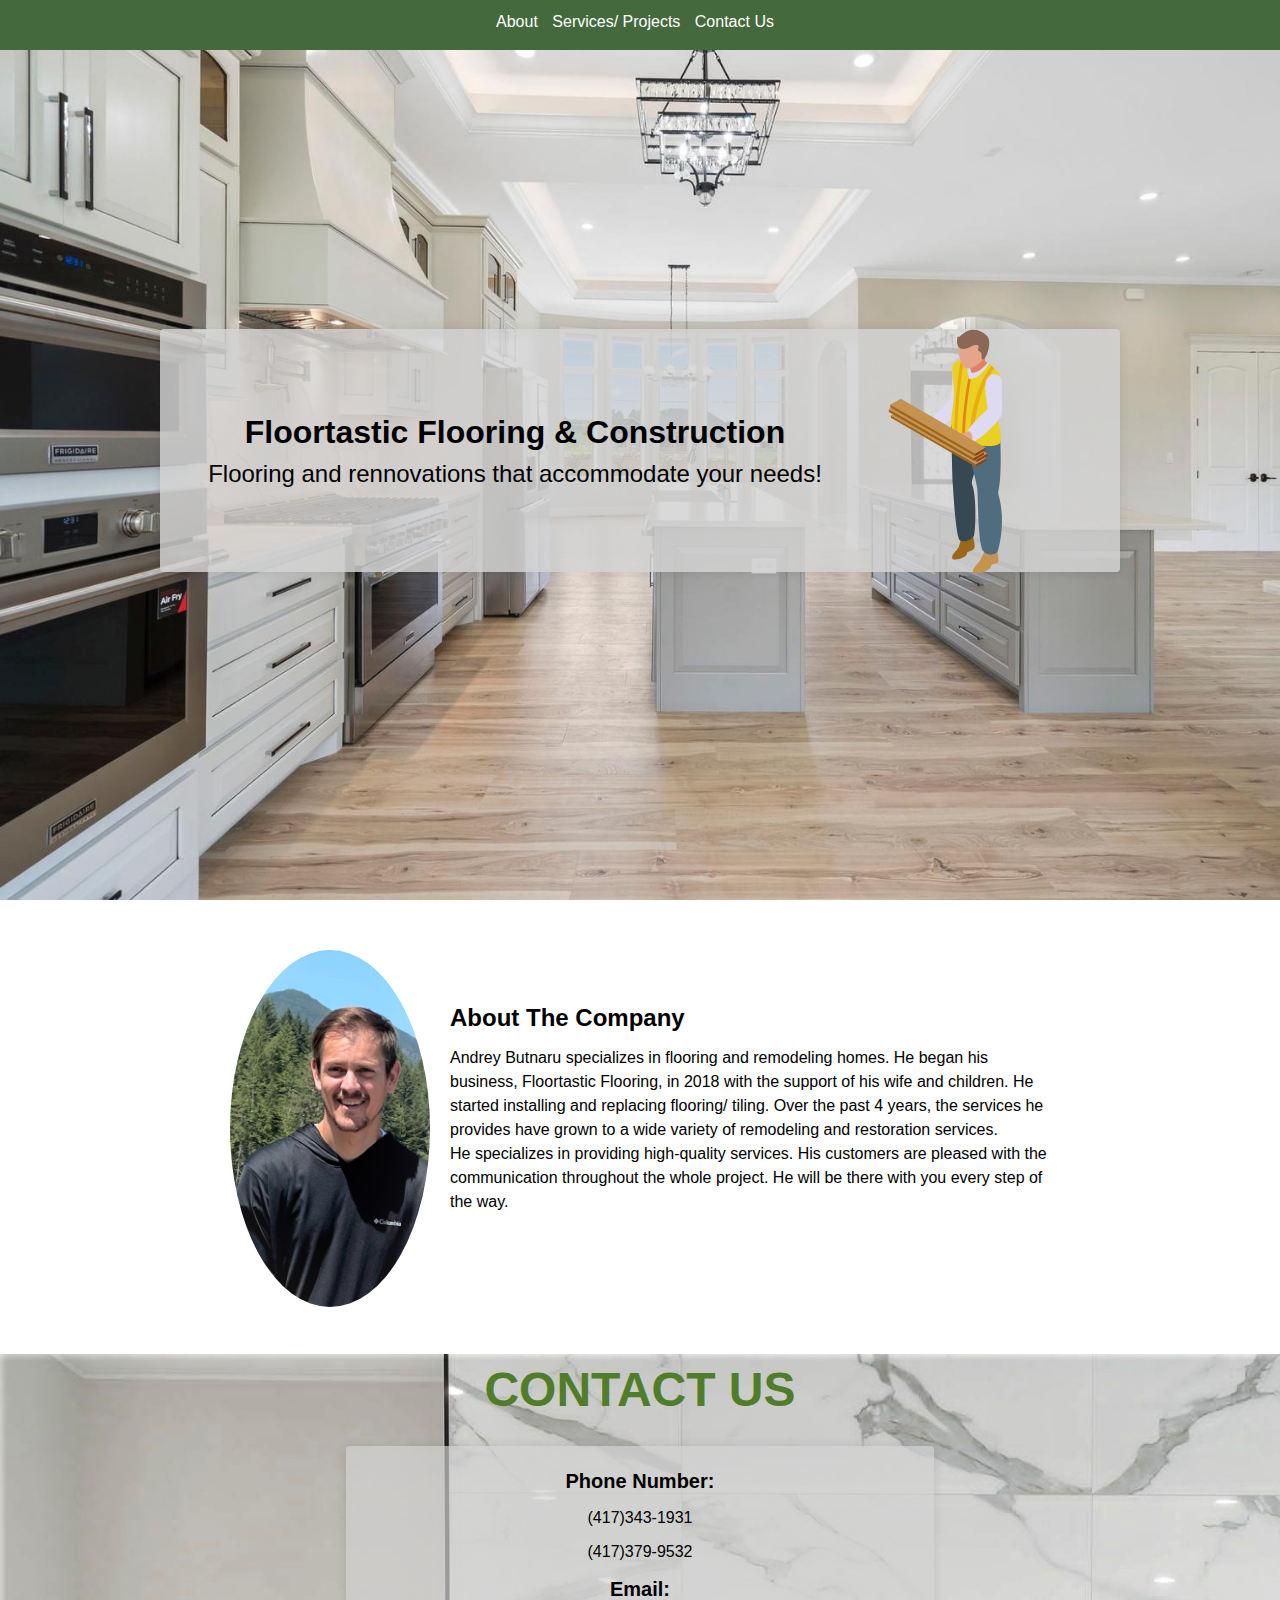
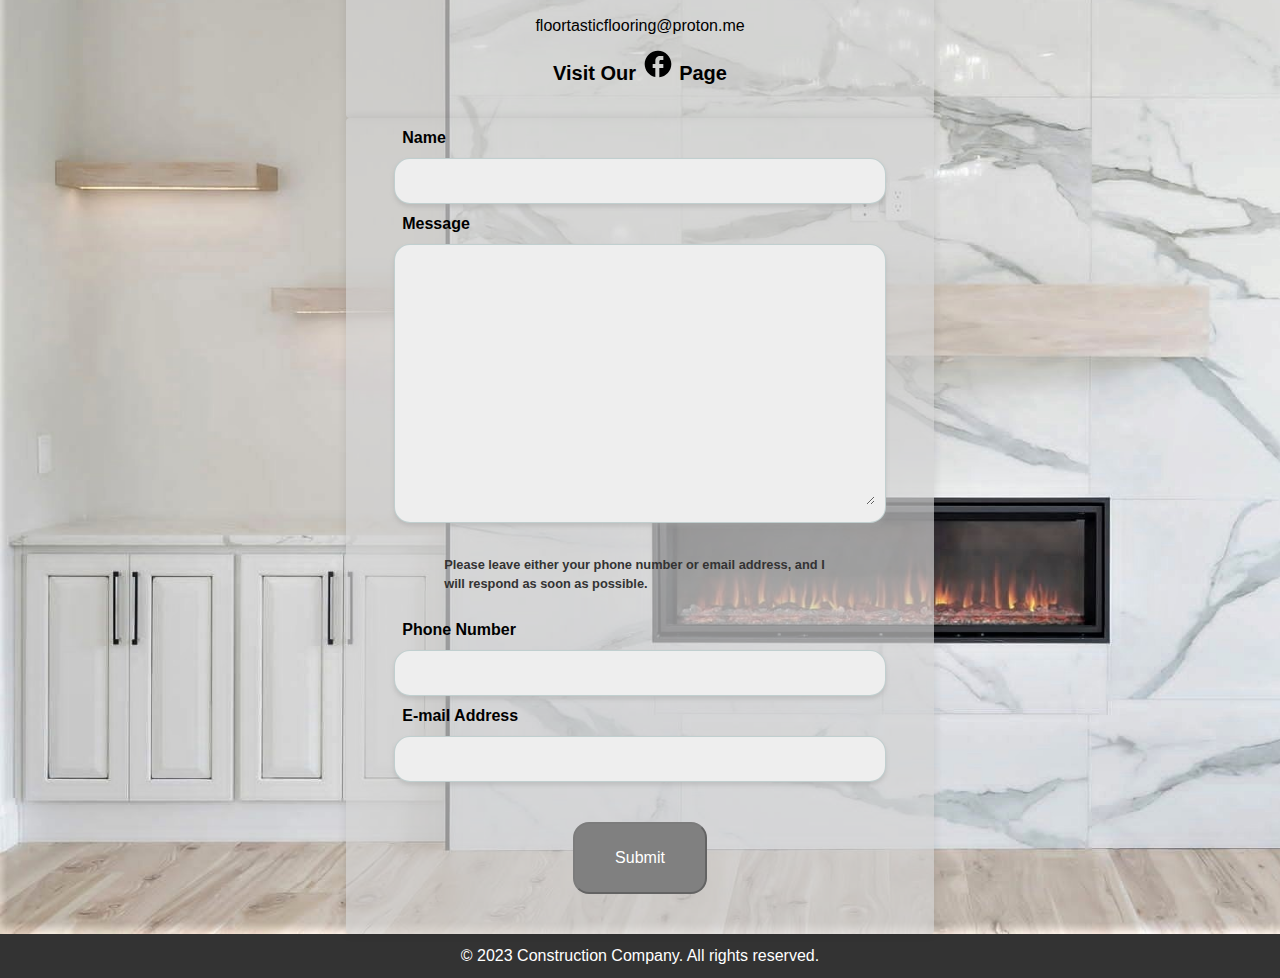
==== index.html @ 2ef54839 "updated mobile styles for front page" ====
<!DOCTYPE html>
<html>
  <head>
    <meta charset="”UTF-8”" />
    <meta name="viewport" content="width=device-width, initial-scale=1.0" />
    <title>Construction Company</title>
    <link rel="stylesheet" type="text/css" href="styles.css" />
  </head>
  <body>
    <header class="sticky">
      <nav>
        <ul>
          <li class="abtNav">About</li>
          <li class="servNav">Services/ Projects</li>
          <li class="cnctNav">Contact Us</li>
        </ul>
      </nav>
    </header>

    <main>
      <div class="coverPage">
        <section class="intro">
          <div>
            <h1>Floortastic Flooring & Construction</h1>
            <h2>Flooring and rennovations that accommodate your needs!</h2>
          </div>
          <img src="frontPageImgs\man.png" alt="construction man" class="man">
      </section>
      </div>

      <!--Nav Bar-->
        <section class="about">
            <div class="owner">
              <img src="frontPageImgs\ownerImg1.jpg" alt="Owner">
            </div>
            <div class="description" id="aboutInfo">
              <h2>About The Company</h2>
              <p>Andrey Butnaru specializes in flooring and remodeling homes. He began his business, Floortastic Flooring, in 2018  
                with the support of his wife and children. He started installing and replacing flooring/ tiling.
                Over the past 4 years, the services he provides have grown to a wide variety of remodeling and restoration services.                
              </p>
              <p>He specializes in providing high-quality services. His customers are pleased with 
                the communication throughout the whole project. He will be there with you every step of the way.
              </p>
              <p></p>
            </div>
          </section>

        <div class="services servicesNav invisible" id="servicesPage">
            <section class="hero">
              <h1 class="servicesTitle">Our Services</h1>

            </section>

            <div class="split-view">
              <div class="left-pane">
                <div class="provided-services">
                  <ul>
                    <h4>Our work includes but is not limited to:</h4>
                    <li>Flooring</li>
                    <li>Painting</li>
                    <li>Tiling</li>
                    <li>Triming</li>
                    <li>Decking/ Fencing</li>
                    <li>Handyman services</li>
                  </ul>
                </div>
              </div>
              <div class="right-pane">
                <div class="slideshow-container">

                  <div class="mySlides fade">
                    <img src="Images\trim1.jpeg" class="imgProjects">
                    <div class="text">Trim Work</div>
                  </div>
                  
                  <div class="mySlides fade">
                    <img src="Images\trim2.jpeg" class="imgProjects">
                    <div class="text">Trim Work</div>
                  </div>
                  
                  <div class="mySlides fade">
                    <img src="Images\trim3.jpeg" class="imgProjects">
                    <div class="text">Trim Work</div>
                  </div>
                  
                  <a class="prev" onclick="plusSlides(-1)">❮</a>
                  <a class="next" onclick="plusSlides(1)">❯</a>
                  
                  </div>
                  
                  <div style="text-align:center">
                    <span class="dot" onclick="currentSlide(1)"></span> 
                    <span class="dot" onclick="currentSlide(2)"></span> 
                    <span class="dot" onclick="currentSlide(3)"></span> 
                  </div>
              </div>
            </div>

        </div>
    

      <div class="contact welcomeImgBkg">
        <h1 class="contact-title" id="contactMeForm">CONTACT US</h1>

        <div class="contact-container">
          <div class="cnct">
            <h2>Phone Number:</h2>
            <p>(417)343-1931</p>
            <p>(417)379-9532</p>
            <h2>Email:</h2>
            <p>floortasticflooring@proton.me</p>
            <h2> <a href="https://www.facebook.com/Floortastic-Flooring-106107802080853/" target="_blank" class="facebook">
            Visit Our <img src="frontPageImgs\facebook.svg" alt="fb icon" class="icons"> Page </a>
          </div>

        <form class="label-boxes" id="contactForm" name="form" netlify>
          <div class="label">
            <p>Name</p>
          </div>
          <div class="input">
            <input id="name" name="name" />
          </div>

          <div class="label">
            <p>Message</p>
          </div>
          <div class="input">
            <textarea id="message" name="message"></textarea>
          </div>

          <p class="request">
            Please leave either your phone number or email address, and I will
            respond as soon as possible.
          </p>

          <div class="label">
            <p>Phone Number</p>
          </div>
          <div class="input">
            <input id="phone-number" name="number" />
          </div>

          <div class="label">
            <p>E-mail Address</p>
          </div>
          <div class="input">
            <input id="email" name="email" />
          </div>

          <div class="invisible error" id="form-error">
            An error has occured. Please try again.
          </div>
          <div class="submit">
            <button class="submit-btn" id="submit" type="submit">Submit</button>
          </div>
        </form>
      </div>

      <div class="thankyou invisible" id="thankyou">
        <div class="img-close">
          <img src="frontPageImgs/close.svg" alt="close" class="close" id="close-thank" />
        </div>
        <div class="flex-grow">
          <div class="thank-wrapper">
            <p class="thank">Thank You!</p>
            <p class="will-contact">
              We will contact you as soon as we are available.
            </p>
          </div>
        </div>
      </div>
    </main>
    <script src="script.js"></script>
    <footer>
      <p>&copy; 2023 Construction Company. All rights reserved.</p>
    </footer>
  </body>
</html>
---- styles.css ----
/* Reset default styles */
* {
  margin: 0;
  padding: 0;
  box-sizing: border-box;
}

body {
  font-family: Arial, sans-serif;
  line-height: 1.5;
}

header {
  background-color: #44693d;
  padding: 10px;
  text-align: center;
  height: 50px;
}

.sticky {
  position: fixed;
  top: 0;
  width: 100%;
}

.coverPage {
  background-image: url(fullCoverImg.jpg);
  background-repeat: no-repeat;
  background-size: cover;
  image-rendering: -webkit-optimize-contrast;
  height: 100vh;
  display: flex;
}

.intro {
  width: 75%;
  height: 27%;
  padding: 20px;
  background-color: #d3d3d3d4;
  border-radius: 4px;
  box-shadow: 0 0 10px rgba(0, 0, 0, 0.1);
  display: flex;
  justify-content: center;
  align-items: center;
  text-align: center;
  margin: auto;
}

.intro h1 {
  font-size: 2rem;
}

.intro h2 {
  font-weight: 100;
}

nav {
  width: 100%;
}

nav ul {
  list-style-type: none;
  margin: 0;
  padding: 0;
}

nav ul li {
  display: inline-block;
  margin-right: 10px;
}

nav ul li a {
  color: white;
  font-weight: 600;
  text-decoration: none;
}

.abtNav,
.servNav,
.cnctNav {
  color: white;
}

.main {
  max-width: 960px;
  margin: 20px auto;
  padding: 0 20px;
}

.welcome {
  text-align: center;
  padding: 100px 0;
}

.welcome h1 {
  font-size: 36px;
  margin-bottom: 20px;
}

.about {
  display: flex;
  align-items: center;
  justify-content: center;
}

.owner {
  margin-right: 20px;
}

.owner img {
  width: 200px;
  border-radius: 50%;
  margin-top: 50px;
}

.description {
  max-width: 600px;
}

.description h2 {
  font-size: 24px;
  margin-bottom: 10px;
}

.description p {
  font-size: 16px;
}

.welcomeImgBkg {
  background-image: url(frontPageImgs/coverImg2.jpg);
  background-repeat: no-repeat;
  background-size: cover;
}

.about {
  margin-bottom: 40px;
}

.ownerImg {
  max-height: 50vh;
}

.contact {
  display: flex;
  flex-direction: column;
  align-items: center;
  justify-content: center;
  scroll-padding-top: 60px;
}

.contact-title {
  font-size: 3rem;
  color: #507d2a;
  font-weight: 900;
  text-align: center;
  padding: 0 10px 20px;
}

.servicesTitle {
  font-size: 6rem;
  color: #507d2a;
  font-weight: 900;
}

.split-view {
  display: flex;
  height: 100vh;
  width: 100vw;
  margin-bottom: 50px;
}

.left-pane,
.right-pane {
  flex: 1;
  padding: 20px;
}

.contact-container {
  display: flex;
  flex-direction: column;
  align-items: center;
  justify-content: flex-end;
}
.icons {
  height: 2rem;
}

.facebook {
  text-decoration: none;
  color: black;
}

.cnct {
  width: 75%;
  padding: 20px;
  text-align: center;
  background-color: #d3d3d3ab;
  border-radius: 4px;
  box-shadow: 0 0 10px rgba(0, 0, 0, 0.1);
}

.cnct h2 {
  font-size: 20px;
  margin-bottom: 10px;
}

.cnct p {
  font-size: 16px;
  margin-bottom: 10px;
}

.label-boxes {
  width: 75%;
  padding-left: 3rem;
  padding-right: 3rem;
  background-color: #d3d3d3ab;
  border-radius: 4px;
  box-shadow: 0 0 10px rgba(0, 0, 0, 0.1);
}

.label {
  color: black;
  font-size: 1rem;
  font-weight: 600;
  width: 100%;
  padding: 0.5rem;
}

.input {
  padding: 10px 10px;
  border: 1px solid rgba(11, 85, 85, 0.2);
  box-shadow: 0px 3px 4px rgba(163, 163, 163, 0.44);
  border-radius: 1rem;
}

.input,
input,
textarea {
  background: #eeeeee;
}

.input textarea {
  height: 250px;
}

.input input,
.input textarea {
  width: 100%;
  font-size: 1rem;
  border: none;
}
.request {
  color: #333;
  font-size: 0.8rem;
  font-weight: 600;
  padding-left: 50px;
  padding-right: 50px;
  margin-top: 2rem;
  margin-bottom: 1rem;
}

.submit {
  display: flex;
  align-items: center;
  justify-content: center;
}

.submit-btn {
  background: #44693d;
  border-radius: 1rem;
  font-size: 1rem;
  color: white;
  padding: 25px 40px;
  margin: 40px;
}

.submit-btn:disabled {
  background: grey;
  cursor: not-allowed;
}

.error {
  color: #d42424;
  text-align: center;
  padding-top: 4rem;
  font-size: 2rem;
  font-weight: 500;
}

.thankyou,
.services {
  position: fixed;
  width: 100%;
  height: 100%;
  top: 35px;
  left: 0;
  background-color: white;
  z-index: 1;
  display: flex;
  flex-direction: column;
  justify-content: center;
  align-items: center;
  overflow-y: auto;
}

.provided-services {
  margin-left: 50px;
  text-align: left;
  display: flex;
  justify-content: center;
}

.provided-services h4 {
  font-size: 3rem;
}

.provided-services li {
  text-decoration: none;
  list-style: none;
  font-size: 2rem;
}

.servicesNav {
  display: flex;
  justify-content: flex-start;
}

.hero {
  width: 100%;
  height: 50%;
  text-align: center;
  background-color: #f2f2f2;
  display: flex;
  justify-content: center;
  align-items: center;
}

.invisible {
  display: none;
}

* {
  box-sizing: border-box;
}
body {
  font-family: Verdana, sans-serif;
  margin: 0;
}
.mySlides {
  display: none;
}
.imgProjects {
  vertical-align: middle;
  width: 60vh;
}

/* Slideshow container */
.slideshow-container {
  max-width: 1000px;
  position: relative;
  margin: auto;
}

.slideshow-container2 {
  display: flex;
}

/* Next & previous buttons */
.prev,
.next {
  cursor: pointer;
  position: absolute;
  top: 50%;
  width: auto;
  padding: 16px;
  margin-top: -22px;
  color: white;
  font-weight: bold;
  font-size: 3rem;
  transition: 0.6s ease;
  border-radius: 0 3px 3px 0;
  user-select: none;
}

/* Position the "next button" to the right */
.next {
  right: 0;
  border-radius: 3px 0 0 3px;
}

/* On hover, add a black background color with a little bit see-through */
.prev:hover,
.next:hover {
  background-color: rgba(0, 0, 0, 0.8);
}

/* Caption text */
.text {
  color: #f2f2f2;
  font-size: 2rem;
  padding: 8px 12px;
  position: absolute;
  bottom: 8px;
  width: 100%;
  text-align: center;
}

/* The dots/bullets/indicators */
.dot {
  cursor: pointer;
  height: 15px;
  width: 15px;
  margin: 0 2px;
  background-color: #bbb;
  border-radius: 50%;
  display: inline-block;
  transition: background-color 0.6s ease;
}

.active,
.dot:hover {
  background-color: #717171;
}

/* Fading animation */
.fade {
  animation-name: fade;
  animation-duration: 1.5s;
}

@keyframes fade {
  from {
    opacity: 0.4;
  }
  to {
    opacity: 1;
  }
}

.img-close {
  padding-top: 120px;
  padding-right: 25px;
  align-self: flex-end;
}

.close {
  height: 2rem;
}

.thank-wrapper {
  display: flex;
  flex-direction: column;
  justify-content: center;
  align-items: center;
  height: 100%;
  padding-bottom: 386px;
}

.thank {
  color: #44693d;
  font-family: "Inter", sans-serif;
  font-weight: 500;
  font-size: 2.5rem;
  text-align: center;
  border-bottom: 2px solid #bebebe;
  padding: 125px 70px 20px 70px;
}

.will-contact {
  color: #44693d;
  font-size: 2.5rem;
  text-align: center;
  padding-top: 50px;
  padding-left: 100px;
  padding-right: 100px;
}

footer {
  background-color: #333;
  color: #fff;
  padding: 10px;
  text-align: center;
}

@media (max-width: 700px) {
  .intro {
    width: 100%;
  }

  .man {
    height: 85%;
  }

  .cnct,
  .label-boxes {
    width: 90%;
  }

  .servicesTitle {
    font-size: 3rem;
  }

  .about {
    display: flex;
    flex-direction: column;
    align-items: center;
  }

  .description h2 {
    text-align: center;
  }
}
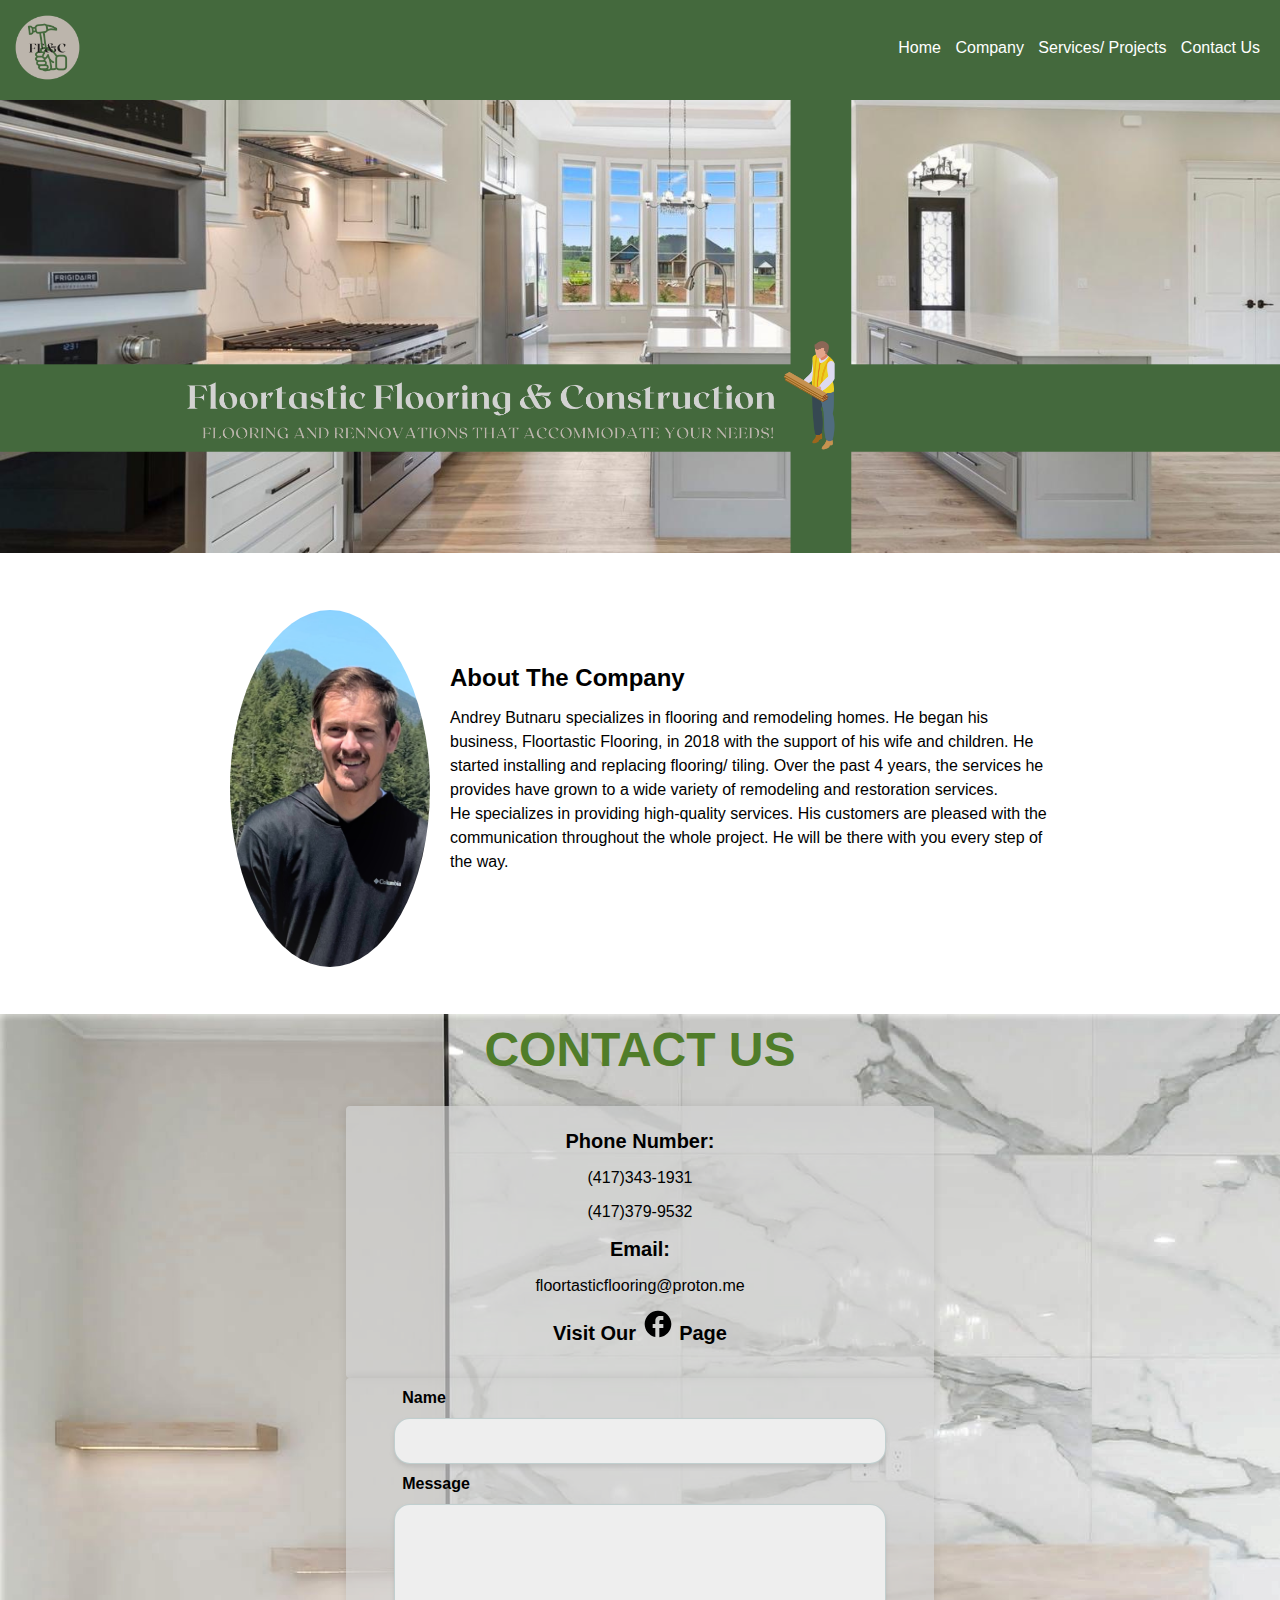
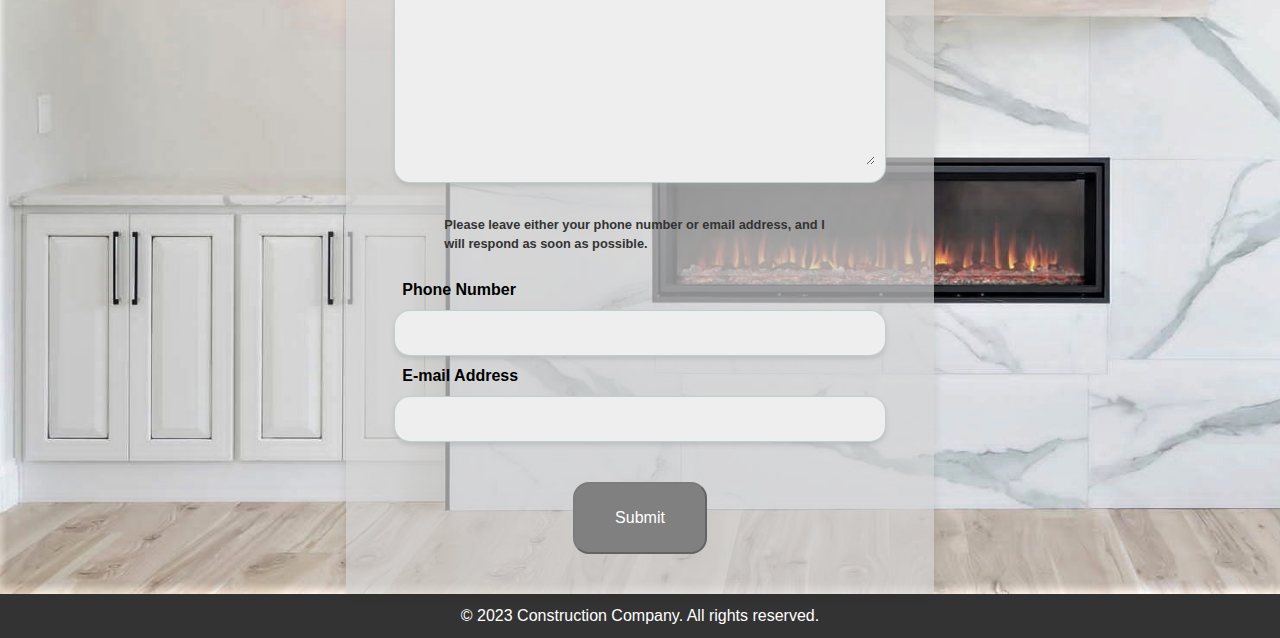
==== commit 73c2aa21: "added to nav and changed front page again" ====
--- a/index.html
+++ b/index.html
@@ -1,31 +1,34 @@
 <!DOCTYPE html>
 <html>
   <head>
-    <meta charset="”UTF-8”" />
-    <meta name="viewport" content="width=device-width, initial-scale=1.0" />
+    <meta charset="UTF-8" />
+    <meta name="viewport" content="width=device-width, initial-scale=1.0, maximum-scale=1" />
     <title>Construction Company</title>
     <link rel="stylesheet" type="text/css" href="styles.css" />
   </head>
   <body>
     <header class="sticky">
       <nav>
+        <img src="navLogo.png" alt="short company logo" class="navLogo">
         <ul>
-          <li class="abtNav">About</li>
-          <li class="servNav">Services/ Projects</li>
-          <li class="cnctNav">Contact Us</li>
+          <li class="homeNav">Home</li>
+          <li class="abtNav" id="abt">Company</li>
+          <li class="servNav" id="serv">Services/ Projects</li>
+          <li class="cnctNav" id="cnct">Contact Us</li>
         </ul>
       </nav>
     </header>
 
     <main>
       <div class="coverPage">
-        <section class="intro">
+        <img src="LGlogo.png" alt="logo" class="logoImg">
+        <!--<section class="intro">
           <div>
             <h1>Floortastic Flooring & Construction</h1>
             <h2>Flooring and rennovations that accommodate your needs!</h2>
           </div>
           <img src="frontPageImgs\man.png" alt="construction man" class="man">
-      </section>
+      </section>-->
       </div>
 
       <!--Nav Bar-->
@@ -52,21 +55,23 @@
 
             </section>
 
-            <div class="split-view">
-              <div class="left-pane">
                 <div class="provided-services">
                   <ul>
-                    <h4>Our work includes but is not limited to:</h4>
-                    <li>Flooring</li>
-                    <li>Painting</li>
-                    <li>Tiling</li>
-                    <li>Triming</li>
-                    <li>Decking/ Fencing</li>
-                    <li>Handyman services</li>
+                    <h4>We offer a variety of handyman services from minor repairs 
+                      and replacements to major remodeling work</h4>
+                    <div>
+                      <h3>OUR WORK INCLUDES BUT IS NOT LIMITED TO:</h3>
+                      <li>Flooring</li>
+                      <li>Painting</li>
+                      <li>Tiling</li>
+                      <li>Triming</li>
+                      <li>Window Replacement</li>
+                      <li>Decking/ Fencing</li>
+                      <li>Handyman services</li>
+                    </div>
                   </ul>
                 </div>
-              </div>
-              <div class="right-pane">
+              
                 <div class="slideshow-container">
 
                   <div class="mySlides fade">
@@ -94,8 +99,7 @@
                     <span class="dot" onclick="currentSlide(2)"></span> 
                     <span class="dot" onclick="currentSlide(3)"></span> 
                   </div>
-              </div>
-            </div>
+            
 
         </div>
     
--- a/styles.css
+++ b/styles.css
@@ -14,7 +14,7 @@
   background-color: #44693d;
   padding: 10px;
   text-align: center;
-  height: 50px;
+  height: 100px;
 }
 
 .sticky {
@@ -23,8 +23,13 @@
   width: 100%;
 }
 
-.coverPage {
-  background-image: url(fullCoverImg.jpg);
+.logoImg {
+  height: auto;
+  width: 100%;
+}
+
+/*.coverPage {
+  background-image: url(LGlogo.png);
   background-repeat: no-repeat;
   background-size: cover;
   image-rendering: -webkit-optimize-contrast;
@@ -52,10 +57,18 @@
 
 .intro h2 {
   font-weight: 100;
-}
+}*/
 
 nav {
   width: 100%;
+  display: flex;
+  justify-content: space-between;
+  align-items: center;
+}
+
+.navLogo {
+  height: 75px;
+  width: auto;
 }
 
 nav ul {
@@ -75,6 +88,7 @@
   text-decoration: none;
 }
 
+.homeNav,
 .abtNav,
 .servNav,
 .cnctNav {
@@ -160,19 +174,6 @@
   font-size: 6rem;
   color: #507d2a;
   font-weight: 900;
-}
-
-.split-view {
-  display: flex;
-  height: 100vh;
-  width: 100vw;
-  margin-bottom: 50px;
-}
-
-.left-pane,
-.right-pane {
-  flex: 1;
-  padding: 20px;
 }
 
 .contact-container {
@@ -311,7 +312,11 @@
 }
 
 .provided-services h4 {
-  font-size: 3rem;
+  font-size: 2.25rem;
+}
+
+.provided-services h3 {
+  font-size: 1.5rem;
 }
 
 .provided-services li {
@@ -415,6 +420,7 @@
   border-radius: 50%;
   display: inline-block;
   transition: background-color 0.6s ease;
+  margin-bottom: 75px;
 }
 
 .active,
@@ -482,13 +488,24 @@
   text-align: center;
 }
 
-@media (max-width: 700px) {
+@media (max-width: 800px) {
+  /* inline block prevents body 
+  white space shrinking when screen size gets smaller*/
+  body {
+    display: inline-block;
+  }
+
   .intro {
     width: 100%;
+    height: 40%;
   }
 
   .man {
-    height: 85%;
+    height: 75%;
+  }
+
+  .provided-services ul {
+    text-align: center;
   }
 
   .cnct,
@@ -506,6 +523,11 @@
     align-items: center;
   }
 
+  .description {
+    padding: 25px;
+    text-align: center;
+  }
+
   .description h2 {
     text-align: center;
   }
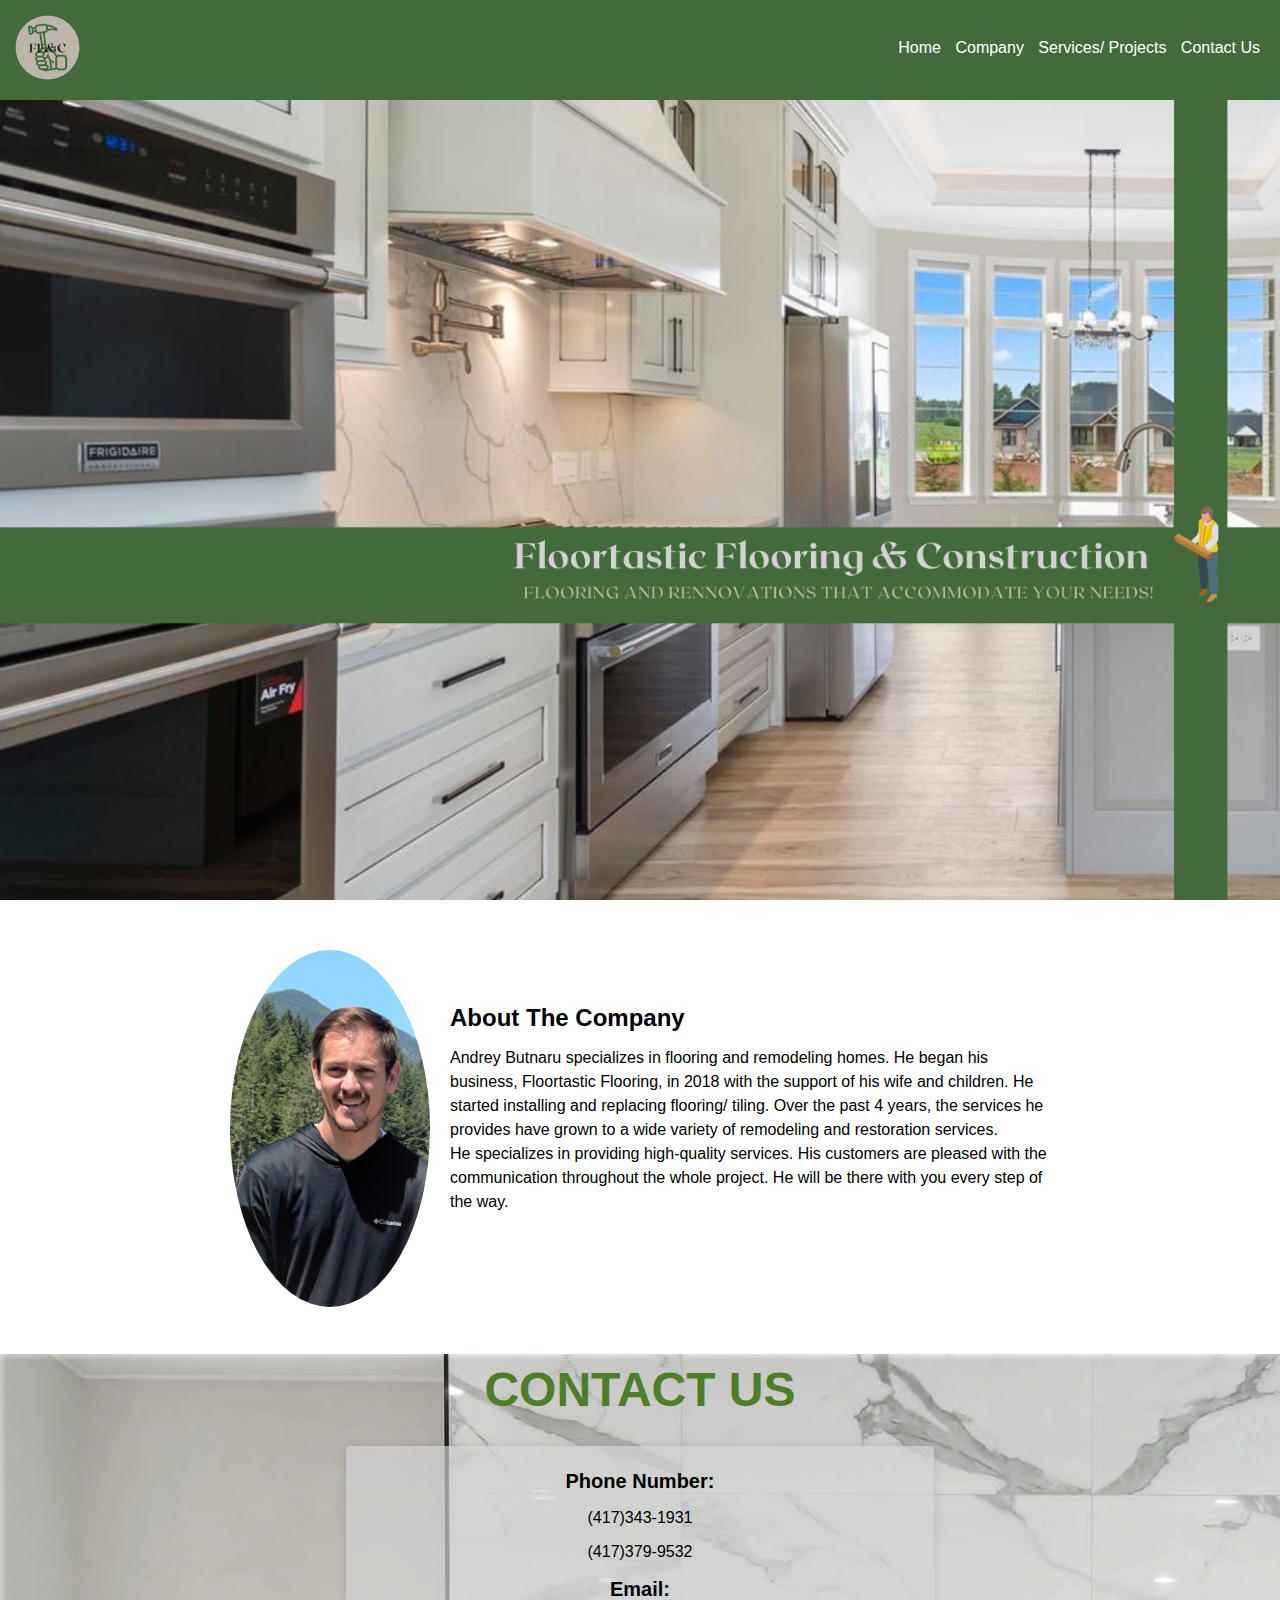
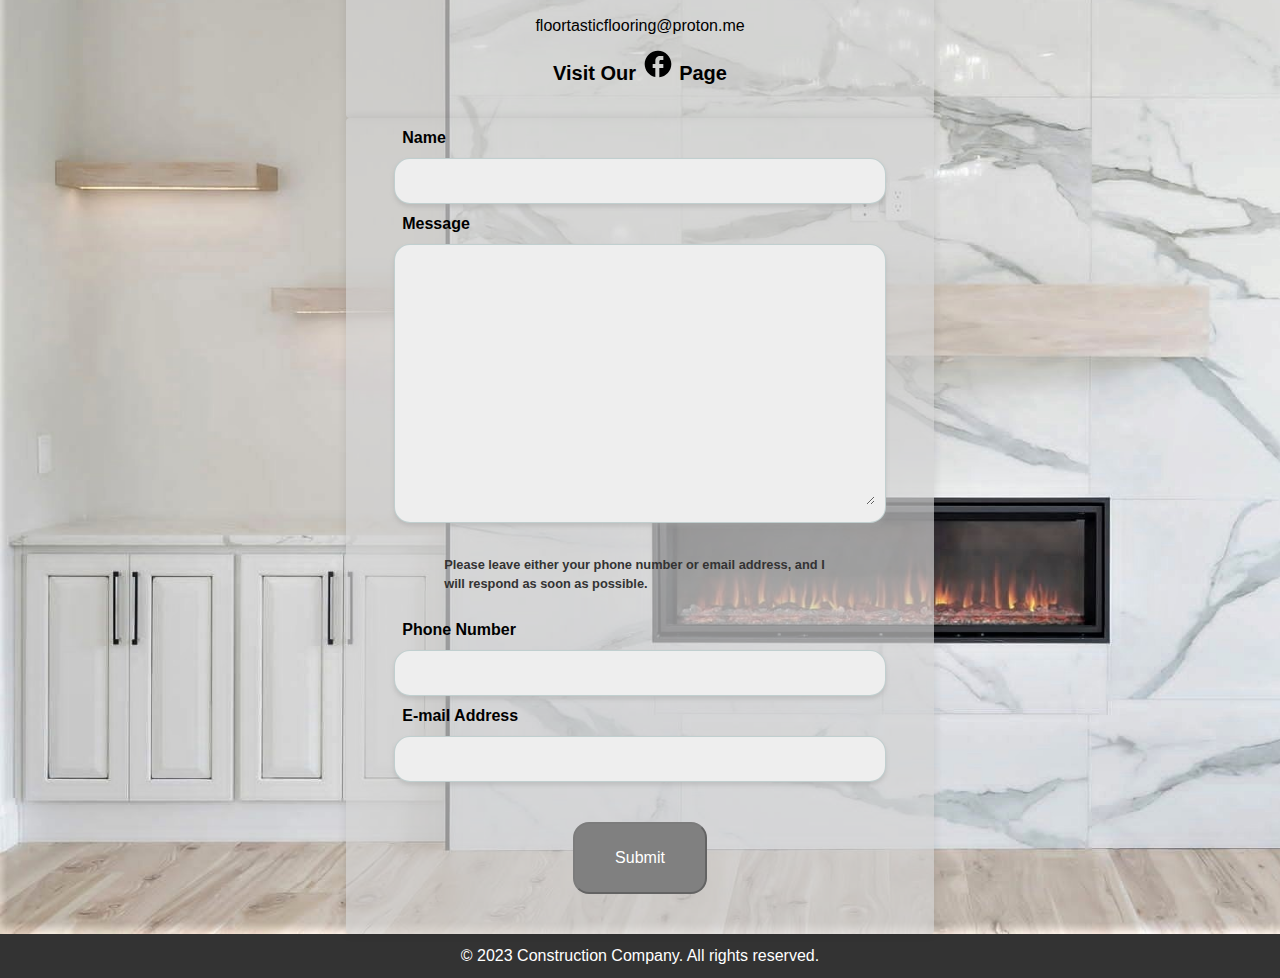
==== commit d7e4fd76: "mobile sizing for backgroung img" ====
--- a/index.html
+++ b/index.html
@@ -21,8 +21,10 @@
 
     <main>
       <div class="coverPage">
-        <img src="LGlogo.png" alt="logo" class="logoImg">
-        <!--<section class="intro">
+        <!--<img src="LGlogo.png" alt="logo" class="LGlogoImg">
+        <img src="MDlogo.png" alt="logo" class="MDlogoImg">
+        <img src="SMlogo.png" alt="logo" class="SMlogoImg">
+        <section class="intro">
           <div>
             <h1>Floortastic Flooring & Construction</h1>
             <h2>Flooring and rennovations that accommodate your needs!</h2>
--- a/styles.css
+++ b/styles.css
@@ -23,12 +23,16 @@
   width: 100%;
 }
 
-.logoImg {
+/*.LGlogoImg {
   height: auto;
   width: 100%;
 }
-
-/*.coverPage {
+.MDlogoImg,
+.SMlogoImg {
+  display: none;
+}*/
+
+.coverPage {
   background-image: url(LGlogo.png);
   background-repeat: no-repeat;
   background-size: cover;
@@ -37,7 +41,7 @@
   display: flex;
 }
 
-.intro {
+/*.intro {
   width: 75%;
   height: 27%;
   padding: 20px;
@@ -488,6 +492,12 @@
   text-align: center;
 }
 
+@media (max-width: 1000px) {
+  .coverPage {
+    background-image: url(MDlogo.png);
+  }
+}
+
 @media (max-width: 800px) {
   /* inline block prevents body 
   white space shrinking when screen size gets smaller*/
@@ -532,3 +542,9 @@
     text-align: center;
   }
 }
+
+@media (max-width: 700px) {
+  .coverPage {
+    background-image: url(SMlogo.png);
+  }
+}
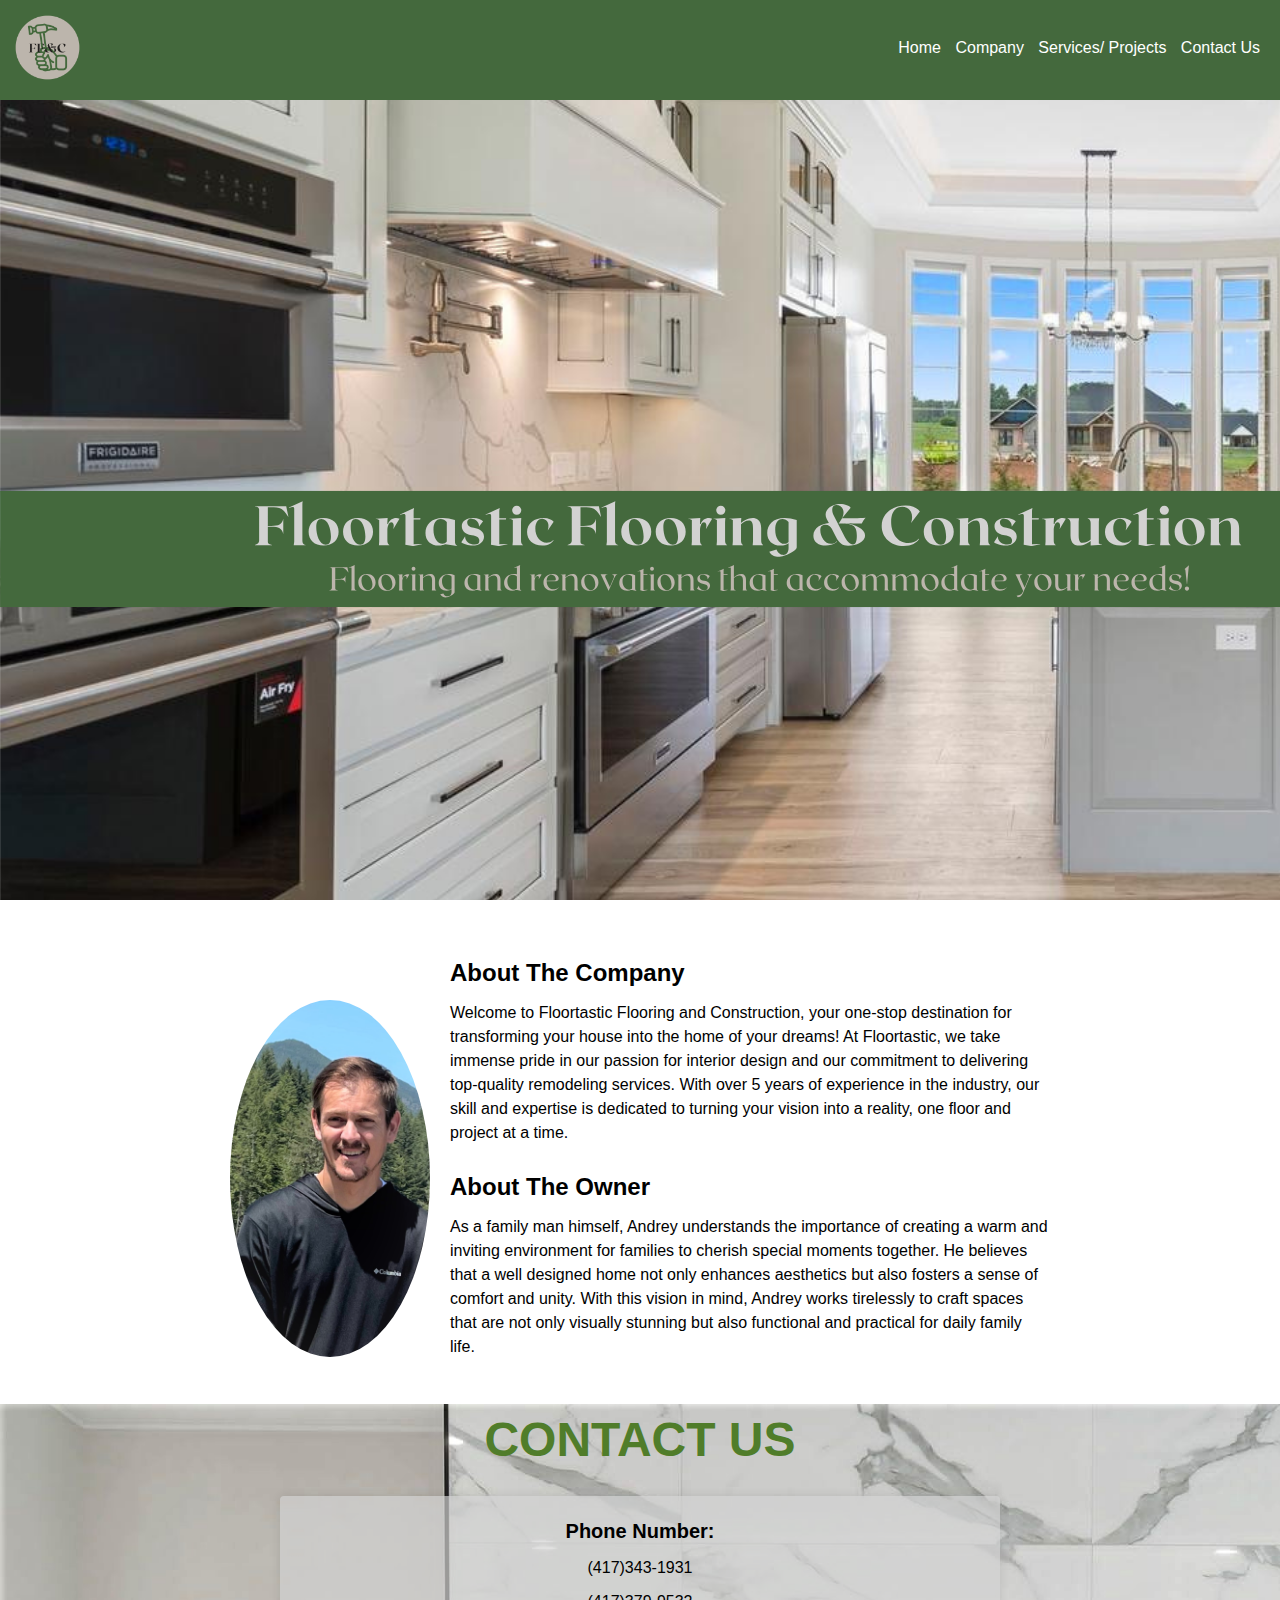
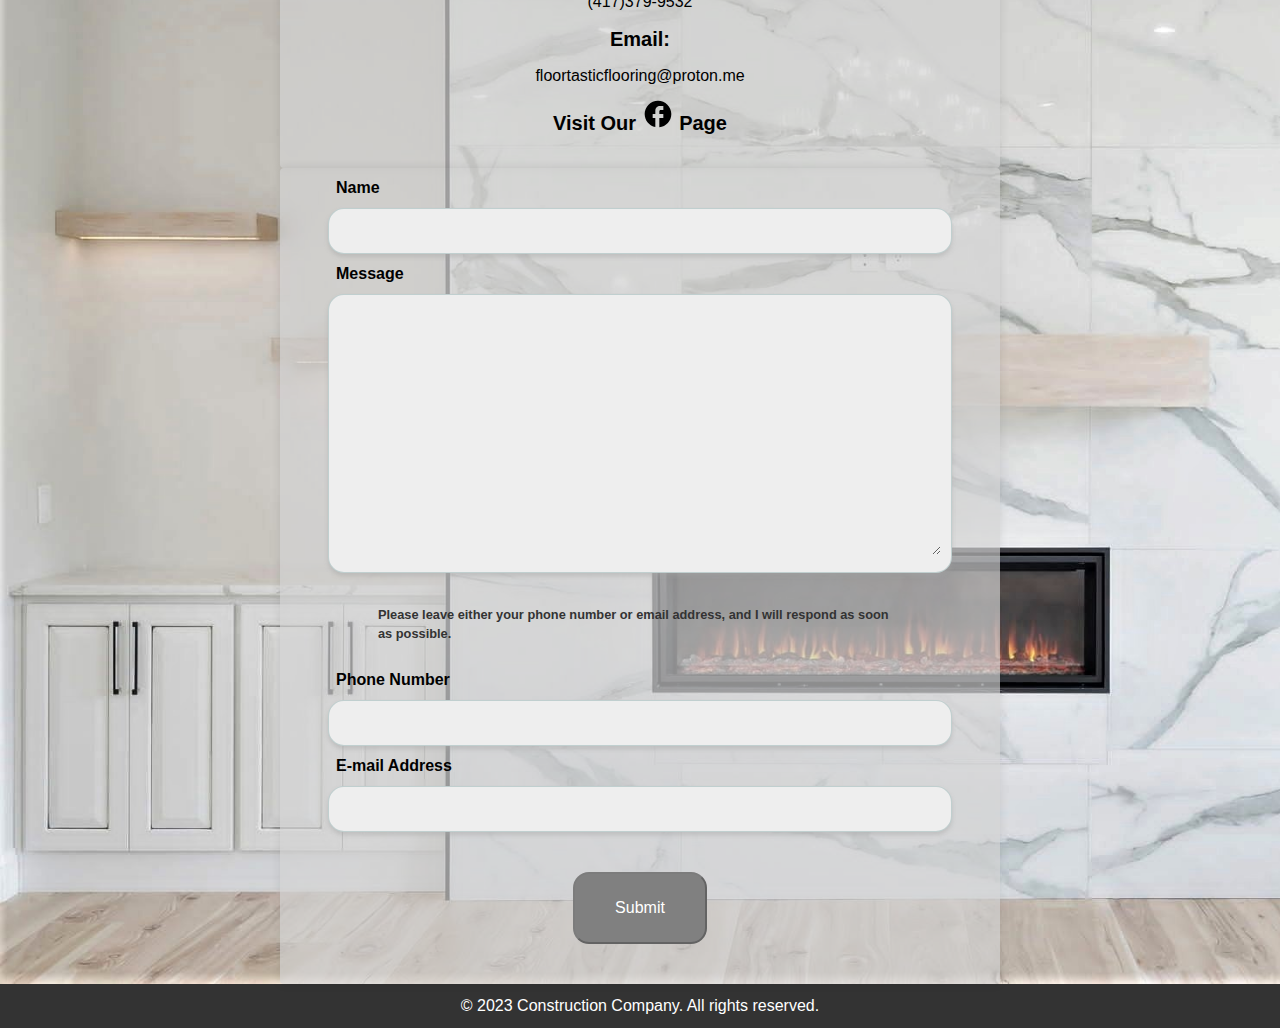
==== commit 13894881: "updated services page" ====
--- a/index.html
+++ b/index.html
@@ -11,7 +11,7 @@
       <nav>
         <img src="navLogo.png" alt="short company logo" class="navLogo">
         <ul>
-          <li class="homeNav">Home</li>
+          <li class="homeNav" id="home">Home</li>
           <li class="abtNav" id="abt">Company</li>
           <li class="servNav" id="serv">Services/ Projects</li>
           <li class="cnctNav" id="cnct">Contact Us</li>
@@ -40,12 +40,19 @@
             </div>
             <div class="description" id="aboutInfo">
               <h2>About The Company</h2>
-              <p>Andrey Butnaru specializes in flooring and remodeling homes. He began his business, Floortastic Flooring, in 2018  
-                with the support of his wife and children. He started installing and replacing flooring/ tiling.
-                Over the past 4 years, the services he provides have grown to a wide variety of remodeling and restoration services.                
+              <p>Welcome to Floortastic Flooring and Construction, your one-stop destination for
+                transforming your house into the home of your dreams! At Floortastic, we take immense
+                pride in our passion for interior design and our commitment to delivering top-quality
+                remodeling services. With over 5 years of experience in the industry, our skill and
+                expertise is dedicated to turning your vision into a reality, one floor and project at a time.                            
               </p>
-              <p>He specializes in providing high-quality services. His customers are pleased with 
-                the communication throughout the whole project. He will be there with you every step of the way.
+              <br>
+              <h2>About The Owner</h2>
+              <p>As a family man himself, Andrey understands the importance of creating a warm and inviting
+                environment for families to cherish special moments together. He believes that a well
+                designed home not only enhances aesthetics but also fosters a sense of comfort and
+                unity. With this vision in mind, Andrey works tirelessly to craft spaces
+                that are not only visually stunning but also functional and practical for daily family life.                
               </p>
               <p></p>
             </div>
@@ -53,56 +60,12 @@
 
         <div class="services servicesNav invisible" id="servicesPage">
             <section class="hero">
-              <h1 class="servicesTitle">Our Services</h1>
-
+              <h1 class="servicesTitle">OUR SERVICES</h1>
+              <h4>We offer a variety of services. From minor repairs and
+                 replacements to major remodeling work.</h4>
             </section>
-
-                <div class="provided-services">
-                  <ul>
-                    <h4>We offer a variety of handyman services from minor repairs 
-                      and replacements to major remodeling work</h4>
-                    <div>
-                      <h3>OUR WORK INCLUDES BUT IS NOT LIMITED TO:</h3>
-                      <li>Flooring</li>
-                      <li>Painting</li>
-                      <li>Tiling</li>
-                      <li>Triming</li>
-                      <li>Window Replacement</li>
-                      <li>Decking/ Fencing</li>
-                      <li>Handyman services</li>
-                    </div>
-                  </ul>
-                </div>
-              
-                <div class="slideshow-container">
-
-                  <div class="mySlides fade">
-                    <img src="Images\trim1.jpeg" class="imgProjects">
-                    <div class="text">Trim Work</div>
-                  </div>
-                  
-                  <div class="mySlides fade">
-                    <img src="Images\trim2.jpeg" class="imgProjects">
-                    <div class="text">Trim Work</div>
-                  </div>
-                  
-                  <div class="mySlides fade">
-                    <img src="Images\trim3.jpeg" class="imgProjects">
-                    <div class="text">Trim Work</div>
-                  </div>
-                  
-                  <a class="prev" onclick="plusSlides(-1)">❮</a>
-                  <a class="next" onclick="plusSlides(1)">❯</a>
-                  
-                  </div>
-                  
-                  <div style="text-align:center">
-                    <span class="dot" onclick="currentSlide(1)"></span> 
-                    <span class="dot" onclick="currentSlide(2)"></span> 
-                    <span class="dot" onclick="currentSlide(3)"></span> 
-                  </div>
-            
-
+              <h3 class="subtitle">OUR WORK INCLUDES BUT IS NOT LIMITED TO:</h3>
+              <img src="LGServPage.svg" alt="images of projects & services provided" class="lgServ"> 
         </div>
     
 
--- a/styles.css
+++ b/styles.css
@@ -33,7 +33,7 @@
 }*/
 
 .coverPage {
-  background-image: url(LGlogo.png);
+  background-image: url(LGlogo.svg);
   background-repeat: no-repeat;
   background-size: cover;
   image-rendering: -webkit-optimize-contrast;
@@ -151,6 +151,7 @@
 }
 
 .about {
+  margin-top: 50px;
   margin-bottom: 40px;
 }
 
@@ -185,6 +186,7 @@
   flex-direction: column;
   align-items: center;
   justify-content: flex-end;
+  width: 75%;
 }
 .icons {
   height: 2rem;
@@ -308,25 +310,18 @@
   overflow-y: auto;
 }
 
-.provided-services {
-  margin-left: 50px;
-  text-align: left;
-  display: flex;
-  justify-content: center;
-}
-
-.provided-services h4 {
-  font-size: 2.25rem;
-}
-
-.provided-services h3 {
-  font-size: 1.5rem;
-}
-
-.provided-services li {
-  text-decoration: none;
-  list-style: none;
-  font-size: 2rem;
+.services {
+  top: 100px;
+}
+
+.subtitle {
+  margin-top: 25px;
+  margin-bottom: 25px;
+}
+
+.lgServ {
+  width: 100%;
+  margin-bottom: 100px;
 }
 
 .servicesNav {
@@ -340,111 +335,13 @@
   text-align: center;
   background-color: #f2f2f2;
   display: flex;
+  flex-direction: column;
   justify-content: center;
   align-items: center;
 }
 
 .invisible {
   display: none;
-}
-
-* {
-  box-sizing: border-box;
-}
-body {
-  font-family: Verdana, sans-serif;
-  margin: 0;
-}
-.mySlides {
-  display: none;
-}
-.imgProjects {
-  vertical-align: middle;
-  width: 60vh;
-}
-
-/* Slideshow container */
-.slideshow-container {
-  max-width: 1000px;
-  position: relative;
-  margin: auto;
-}
-
-.slideshow-container2 {
-  display: flex;
-}
-
-/* Next & previous buttons */
-.prev,
-.next {
-  cursor: pointer;
-  position: absolute;
-  top: 50%;
-  width: auto;
-  padding: 16px;
-  margin-top: -22px;
-  color: white;
-  font-weight: bold;
-  font-size: 3rem;
-  transition: 0.6s ease;
-  border-radius: 0 3px 3px 0;
-  user-select: none;
-}
-
-/* Position the "next button" to the right */
-.next {
-  right: 0;
-  border-radius: 3px 0 0 3px;
-}
-
-/* On hover, add a black background color with a little bit see-through */
-.prev:hover,
-.next:hover {
-  background-color: rgba(0, 0, 0, 0.8);
-}
-
-/* Caption text */
-.text {
-  color: #f2f2f2;
-  font-size: 2rem;
-  padding: 8px 12px;
-  position: absolute;
-  bottom: 8px;
-  width: 100%;
-  text-align: center;
-}
-
-/* The dots/bullets/indicators */
-.dot {
-  cursor: pointer;
-  height: 15px;
-  width: 15px;
-  margin: 0 2px;
-  background-color: #bbb;
-  border-radius: 50%;
-  display: inline-block;
-  transition: background-color 0.6s ease;
-  margin-bottom: 75px;
-}
-
-.active,
-.dot:hover {
-  background-color: #717171;
-}
-
-/* Fading animation */
-.fade {
-  animation-name: fade;
-  animation-duration: 1.5s;
-}
-
-@keyframes fade {
-  from {
-    opacity: 0.4;
-  }
-  to {
-    opacity: 1;
-  }
 }
 
 .img-close {
@@ -492,9 +389,9 @@
   text-align: center;
 }
 
-@media (max-width: 1000px) {
+@media (max-width: 1100px) {
   .coverPage {
-    background-image: url(MDlogo.png);
+    background-image: url(MDlogo.svg);
   }
 }
 
@@ -545,6 +442,15 @@
 
 @media (max-width: 700px) {
   .coverPage {
-    background-image: url(SMlogo.png);
-  }
-}
+    background-image: url(SMlogo.svg);
+  }
+}
+
+@media (max-width: 550px) {
+  .coverPage {
+    background-image: url(mobileLogo.svg);
+  }
+  .subtitle {
+    font-size: 1rem;
+  }
+}
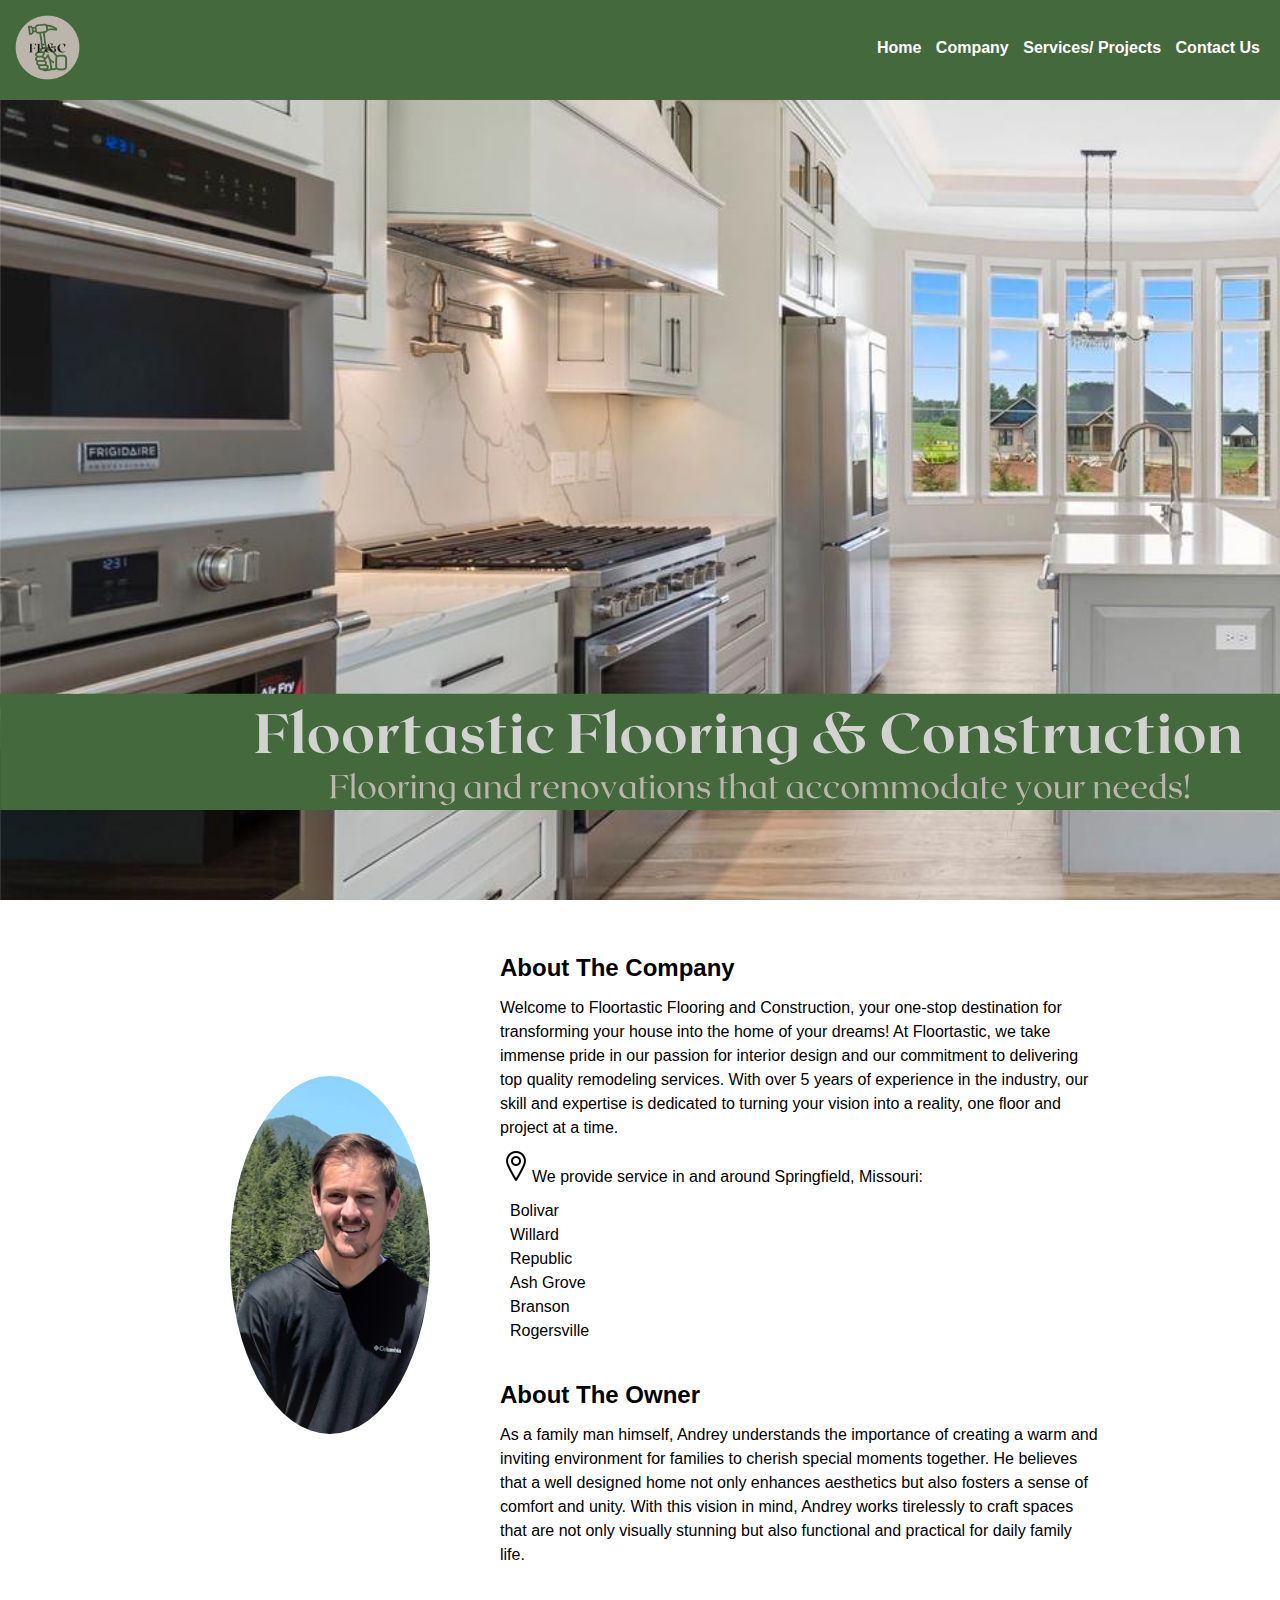
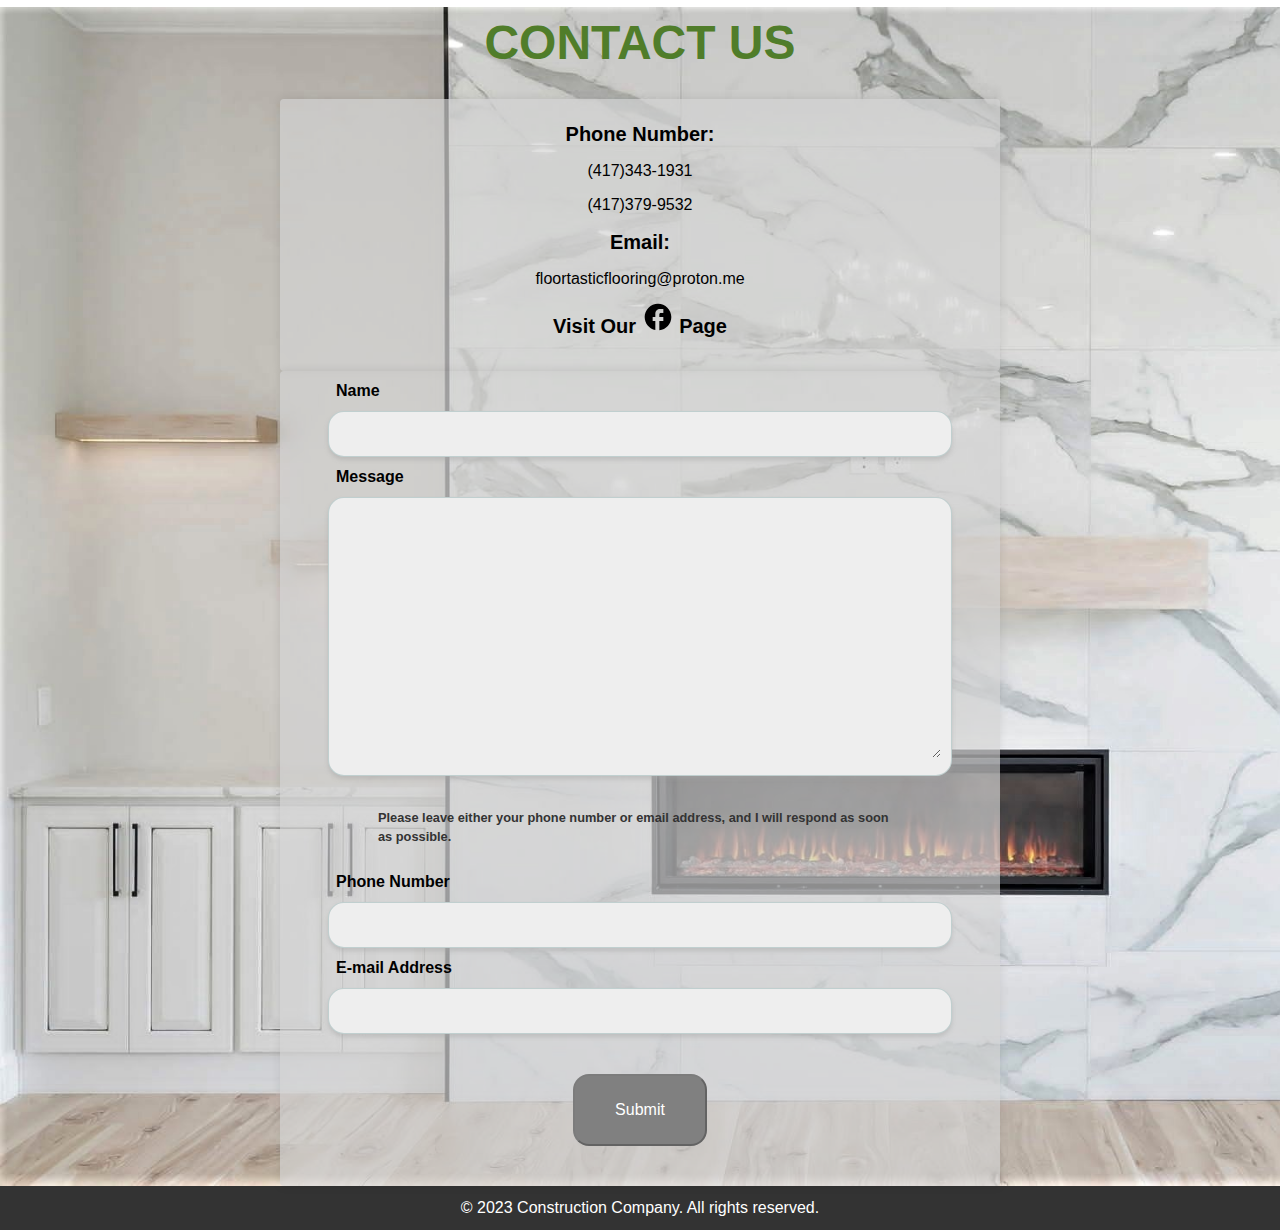
==== commit 4051bc52: "added section, nav bar works now" ====
--- a/index.html
+++ b/index.html
@@ -13,28 +13,19 @@
         <ul>
           <li class="homeNav" id="home">Home</li>
           <li class="abtNav" id="abt">Company</li>
-          <li class="servNav" id="serv">Services/ Projects</li>
+          <li class="servNav" id="serv"><a href="services.html">Services/ Projects</a></li>
           <li class="cnctNav" id="cnct">Contact Us</li>
         </ul>
       </nav>
     </header>
 
     <main>
-      <div class="coverPage">
-        <!--<img src="LGlogo.png" alt="logo" class="LGlogoImg">
-        <img src="MDlogo.png" alt="logo" class="MDlogoImg">
-        <img src="SMlogo.png" alt="logo" class="SMlogoImg">
-        <section class="intro">
-          <div>
-            <h1>Floortastic Flooring & Construction</h1>
-            <h2>Flooring and rennovations that accommodate your needs!</h2>
-          </div>
-          <img src="frontPageImgs\man.png" alt="construction man" class="man">
-      </section>-->
+      <div class="coverPage" id="homePg">
+          <!--Background Image Logo-->
       </div>
 
       <!--Nav Bar-->
-        <section class="about">
+        <section class="about" id="abtPage">
             <div class="owner">
               <img src="frontPageImgs\ownerImg1.jpg" alt="Owner">
             </div>
@@ -42,10 +33,20 @@
               <h2>About The Company</h2>
               <p>Welcome to Floortastic Flooring and Construction, your one-stop destination for
                 transforming your house into the home of your dreams! At Floortastic, we take immense
-                pride in our passion for interior design and our commitment to delivering top-quality
+                pride in our passion for interior design and our commitment to delivering top quality
                 remodeling services. With over 5 years of experience in the industry, our skill and
                 expertise is dedicated to turning your vision into a reality, one floor and project at a time.                            
               </p>
+              <h4><img src="locationIcon.png" alt="img of location pin">We provide service in and around Springfield, Missouri:
+                <ul>
+                  <li>Bolivar</li>
+                  <li>Willard</li>
+                  <li>Republic</li>
+                  <li>Ash Grove</li>
+                  <li>Branson</li>
+                  <li>Rogersville</li>
+                </ul>
+              </h4>
               <br>
               <h2>About The Owner</h2>
               <p>As a family man himself, Andrey understands the importance of creating a warm and inviting
@@ -58,18 +59,7 @@
             </div>
           </section>
 
-        <div class="services servicesNav invisible" id="servicesPage">
-            <section class="hero">
-              <h1 class="servicesTitle">OUR SERVICES</h1>
-              <h4>We offer a variety of services. From minor repairs and
-                 replacements to major remodeling work.</h4>
-            </section>
-              <h3 class="subtitle">OUR WORK INCLUDES BUT IS NOT LIMITED TO:</h3>
-              <img src="LGServPage.svg" alt="images of projects & services provided" class="lgServ"> 
-        </div>
-    
-
-      <div class="contact welcomeImgBkg">
+      <div class="contact welcomeImgBkg" id="cnctForm">
         <h1 class="contact-title" id="contactMeForm">CONTACT US</h1>
 
         <div class="contact-container">
--- a/styles.css
+++ b/styles.css
@@ -22,15 +22,6 @@
   top: 0;
   width: 100%;
 }
-
-/*.LGlogoImg {
-  height: auto;
-  width: 100%;
-}
-.MDlogoImg,
-.SMlogoImg {
-  display: none;
-}*/
 
 .coverPage {
   background-image: url(LGlogo.svg);
@@ -41,28 +32,6 @@
   display: flex;
 }
 
-/*.intro {
-  width: 75%;
-  height: 27%;
-  padding: 20px;
-  background-color: #d3d3d3d4;
-  border-radius: 4px;
-  box-shadow: 0 0 10px rgba(0, 0, 0, 0.1);
-  display: flex;
-  justify-content: center;
-  align-items: center;
-  text-align: center;
-  margin: auto;
-}
-
-.intro h1 {
-  font-size: 2rem;
-}
-
-.intro h2 {
-  font-weight: 100;
-}*/
-
 nav {
   width: 100%;
   display: flex;
@@ -79,6 +48,7 @@
   list-style-type: none;
   margin: 0;
   padding: 0;
+  font-weight: 700;
 }
 
 nav ul li {
@@ -128,11 +98,16 @@
 .owner img {
   width: 200px;
   border-radius: 50%;
-  margin-top: 50px;
+  margin: 50px;
 }
 
 .description {
   max-width: 600px;
+}
+
+.description img {
+  height: 2rem;
+  margin-top: 10px;
 }
 
 .description h2 {
@@ -142,6 +117,16 @@
 
 .description p {
   font-size: 16px;
+}
+
+.description h4 {
+  font-weight: 500;
+}
+
+.description ul {
+  list-style: none;
+  text-decoration: none;
+  padding: 10px;
 }
 
 .welcomeImgBkg {
@@ -329,6 +314,10 @@
   justify-content: flex-start;
 }
 
+.mobileServ {
+  display: none;
+}
+
 .hero {
   width: 100%;
   height: 50%;
@@ -438,6 +427,10 @@
   .description h2 {
     text-align: center;
   }
+
+  .contact-container {
+    width: 90%;
+  }
 }
 
 @media (max-width: 700px) {
@@ -453,4 +446,12 @@
   .subtitle {
     font-size: 1rem;
   }
-}
+  .lgServ {
+    display: none;
+  }
+  .mobileServ {
+    display: block;
+    width: 100%;
+    margin-bottom: 100px;
+  }
+}
